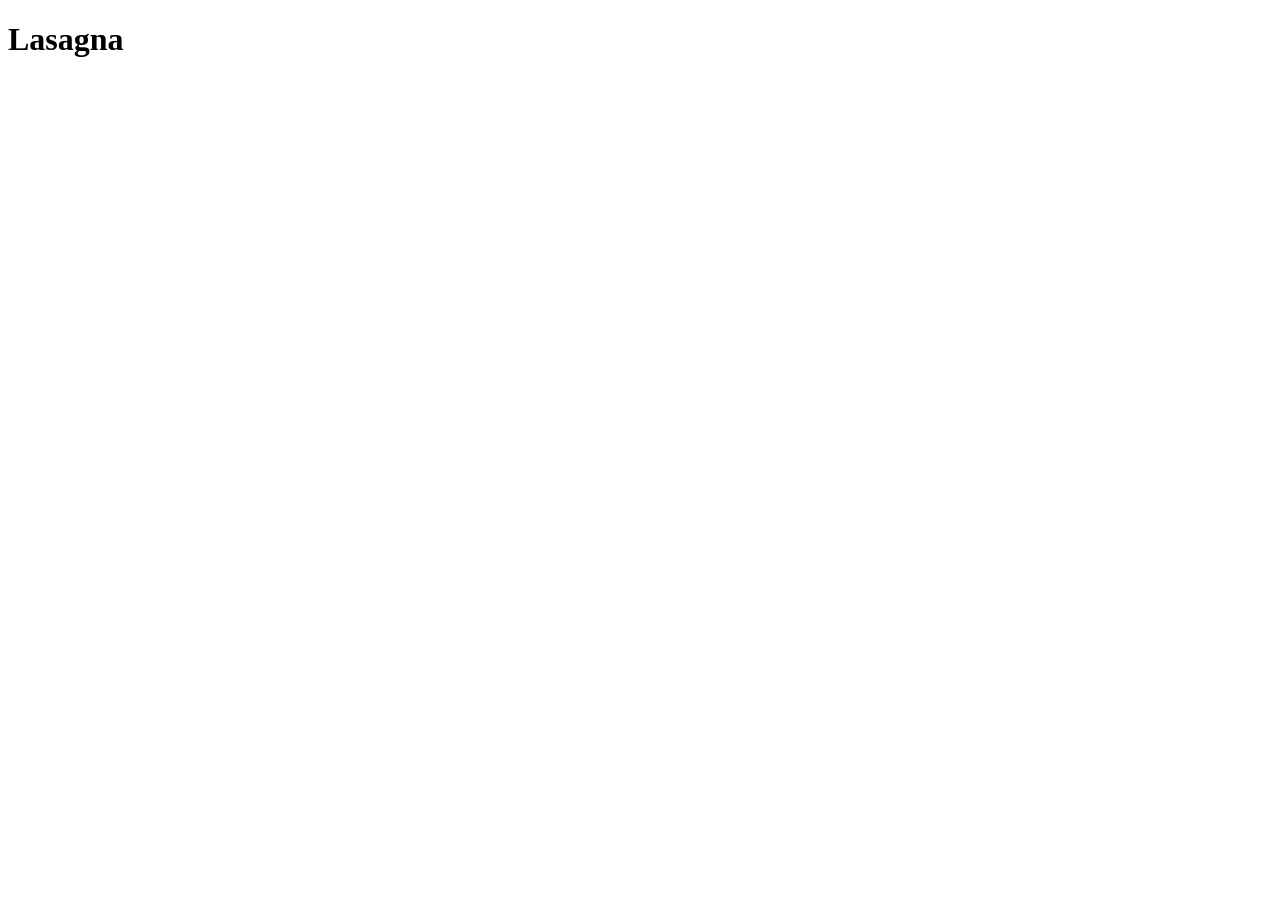
==== recipes/lasagna.html @ 73a27ea7 "created folders" ====
<!DOCTYPE html>
<html lang="en">
<head>
    <meta charset="UTF-8">
    <meta name="viewport" content="width=device-width, initial-scale=1.0">
    <title>Document</title>
</head>
<body>

    <h1>Lasagna</h1>
    
    
</body>
</html>
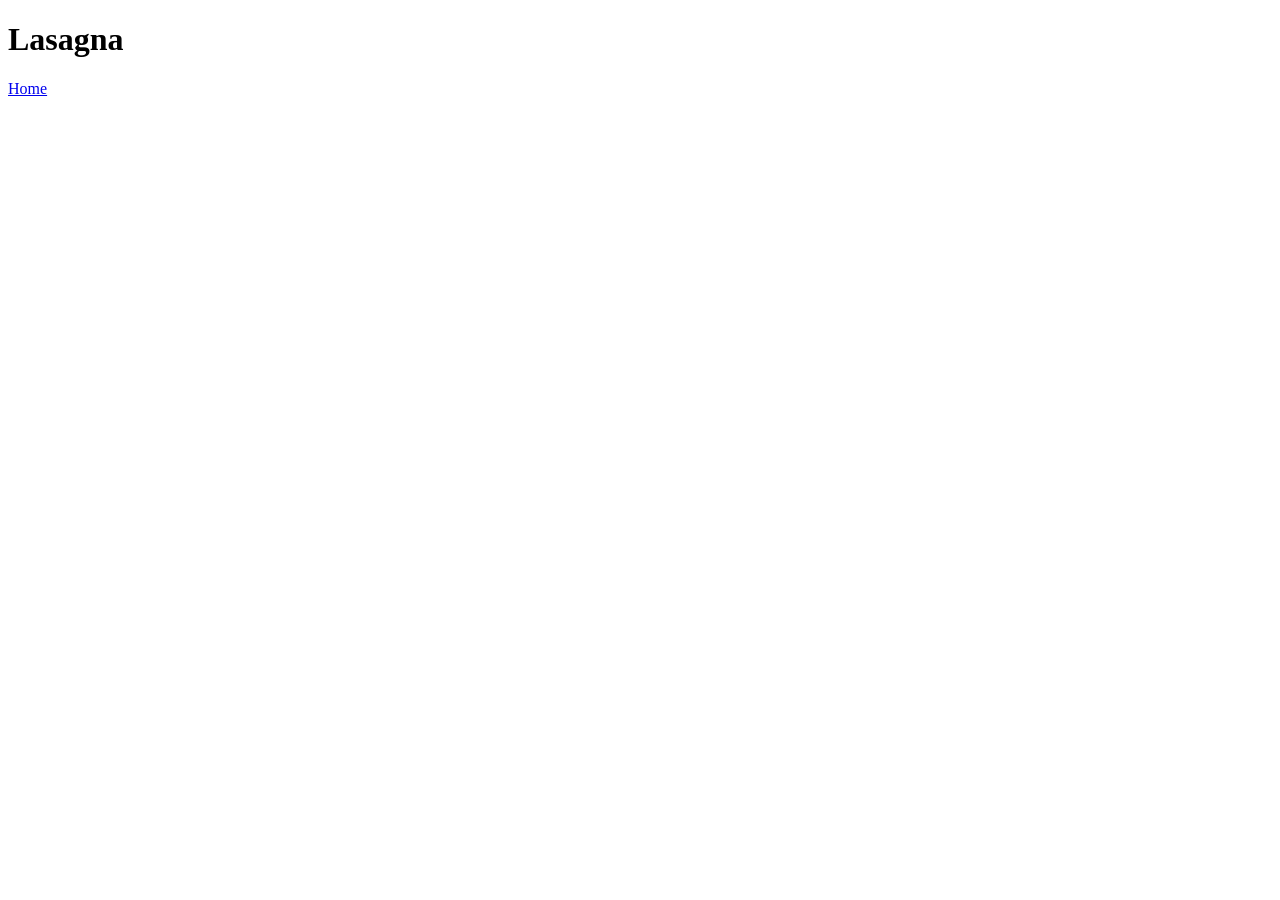
==== commit 1a4c9872: "iteration 1&2 basic site layout" ====
--- a/recipes/lasagna.html
+++ b/recipes/lasagna.html
@@ -8,7 +8,10 @@
 <body>
 
     <h1>Lasagna</h1>
-    
+
+
+
+    <a href="../index.html">Home</a>
     
 </body>
 </html>
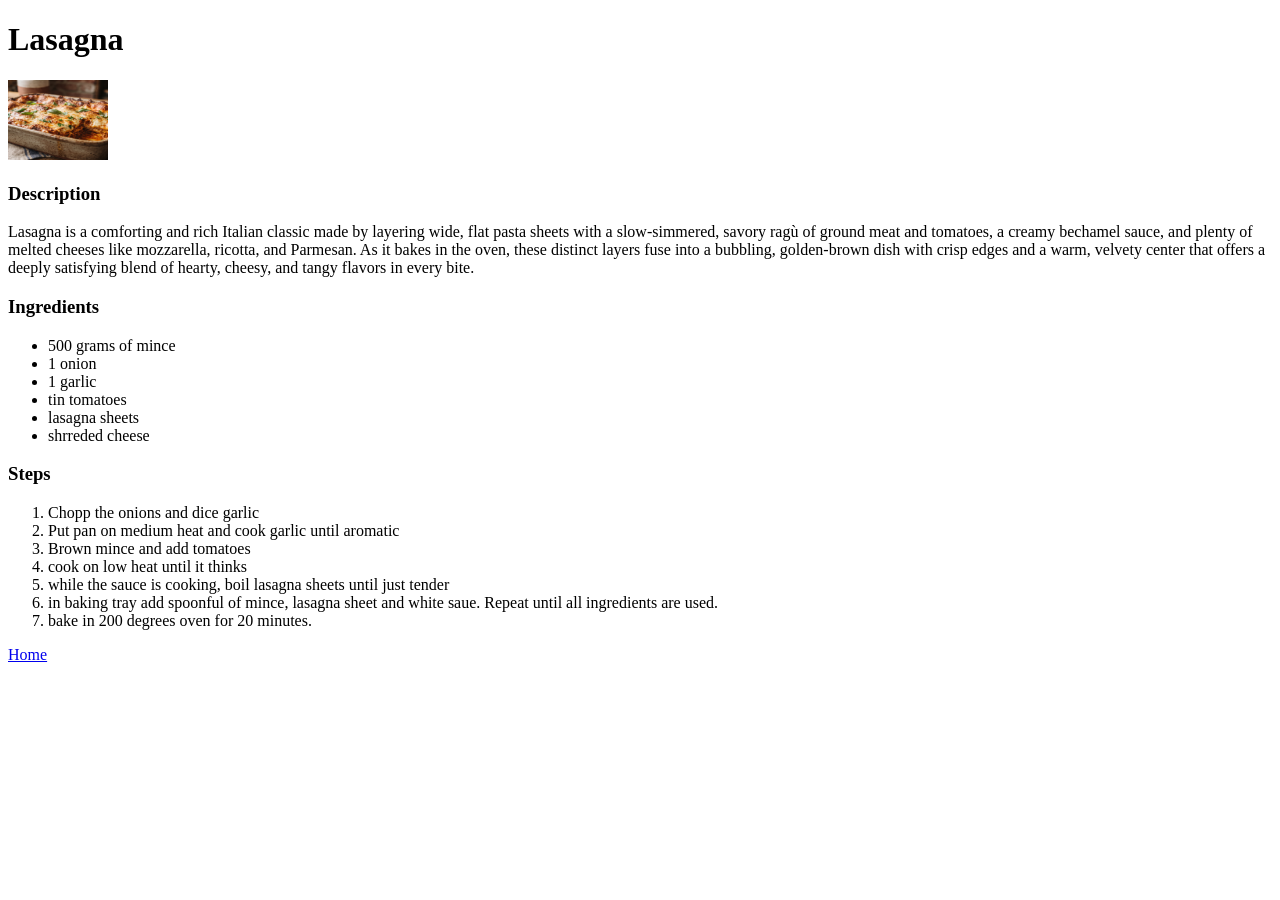
==== commit 125a6ed9: "iteration 3 added lasagna recipe" ====
--- a/recipes/lasagna.html
+++ b/recipes/lasagna.html
@@ -9,6 +9,34 @@
 
     <h1>Lasagna</h1>
 
+    <img src="../images/lasagna.jpeg" width="100" height="80" alt="Lasagna">
+
+    <h3>Description</h3>
+    <p>Lasagna is a comforting and rich Italian classic made by layering wide, flat pasta sheets with a slow-simmered, savory ragù of ground meat and tomatoes, a creamy bechamel sauce, and plenty of melted cheeses like mozzarella, ricotta, and Parmesan. As it bakes in the oven, these distinct layers fuse into a bubbling, golden-brown dish with crisp edges and a warm, velvety center that offers a deeply satisfying blend of hearty, cheesy, and tangy flavors in every bite.</p>
+
+    <h3>Ingredients</h3>
+
+    <ul>
+        <li>500 grams of mince</li>
+        <li>1 onion</li>
+        <li>1 garlic</li>
+        <li>tin tomatoes</li>
+        <li>lasagna sheets</li>
+        <li>shrreded cheese</li>
+    </ul>
+
+    <h3>Steps</h3>
+    <ol>
+        <li>Chopp the onions and dice garlic</li>
+        <li>Put pan on medium heat and cook garlic until aromatic</li>
+        <li>Brown mince and add tomatoes</li>
+        <li>cook on low heat until it thinks</li>
+        <li>while the sauce is cooking, boil lasagna sheets until just tender</li>
+        <li>in baking tray add spoonful of mince, lasagna sheet and white saue.  Repeat until all ingredients are used.</li>
+        <li>bake in 200 degrees oven for 20 minutes.</li>
+        
+    </ol>
+
 
 
     <a href="../index.html">Home</a>
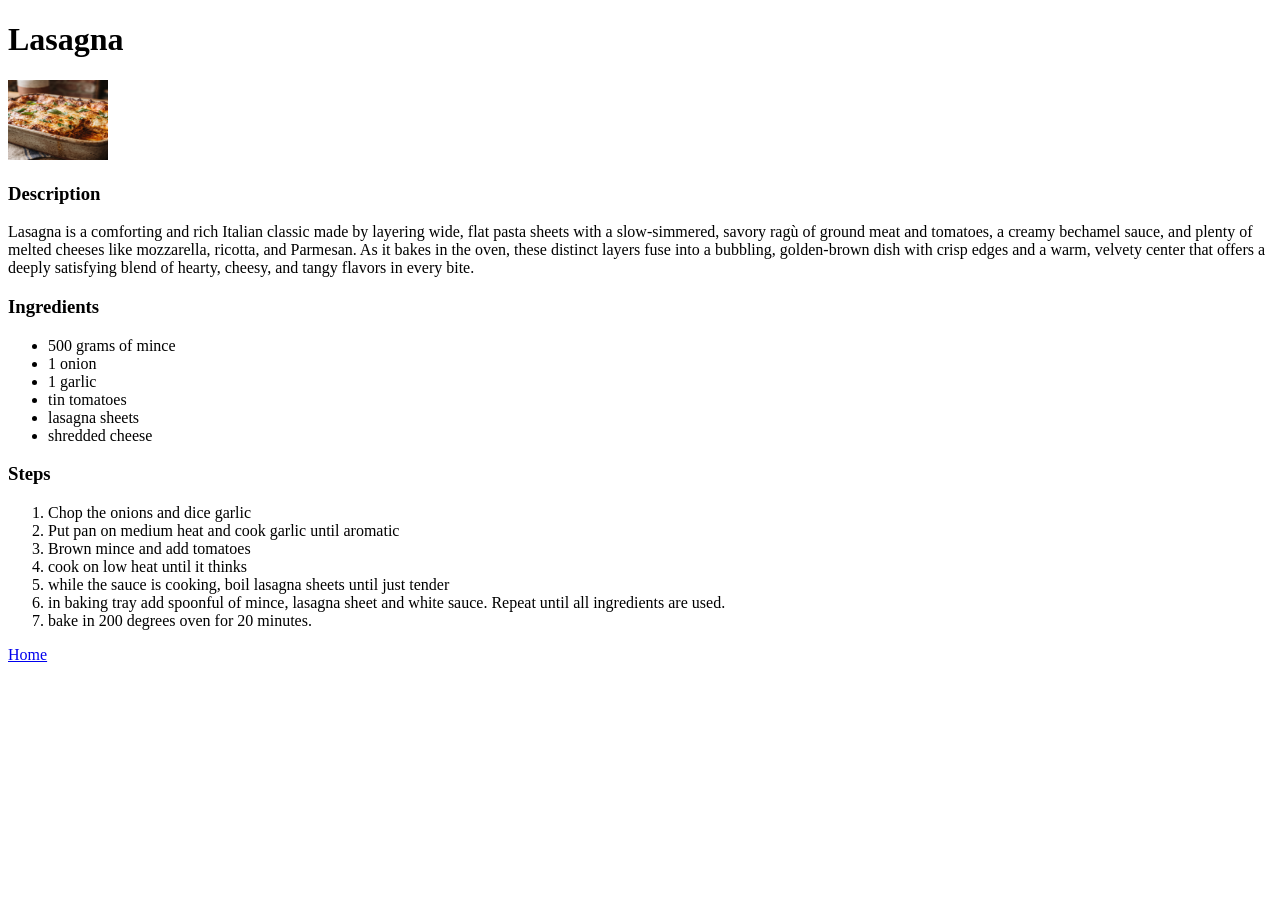
==== commit 210d63c7: "Fixed some more typos" ====
--- a/recipes/lasagna.html
+++ b/recipes/lasagna.html
@@ -22,17 +22,17 @@
         <li>1 garlic</li>
         <li>tin tomatoes</li>
         <li>lasagna sheets</li>
-        <li>shrreded cheese</li>
+        <li>shredded cheese</li>
     </ul>
 
     <h3>Steps</h3>
     <ol>
-        <li>Chopp the onions and dice garlic</li>
+        <li>Chop the onions and dice garlic</li>
         <li>Put pan on medium heat and cook garlic until aromatic</li>
         <li>Brown mince and add tomatoes</li>
         <li>cook on low heat until it thinks</li>
         <li>while the sauce is cooking, boil lasagna sheets until just tender</li>
-        <li>in baking tray add spoonful of mince, lasagna sheet and white saue.  Repeat until all ingredients are used.</li>
+        <li>in baking tray add spoonful of mince, lasagna sheet and white sauce.  Repeat until all ingredients are used.</li>
         <li>bake in 200 degrees oven for 20 minutes.</li>
         
     </ol>
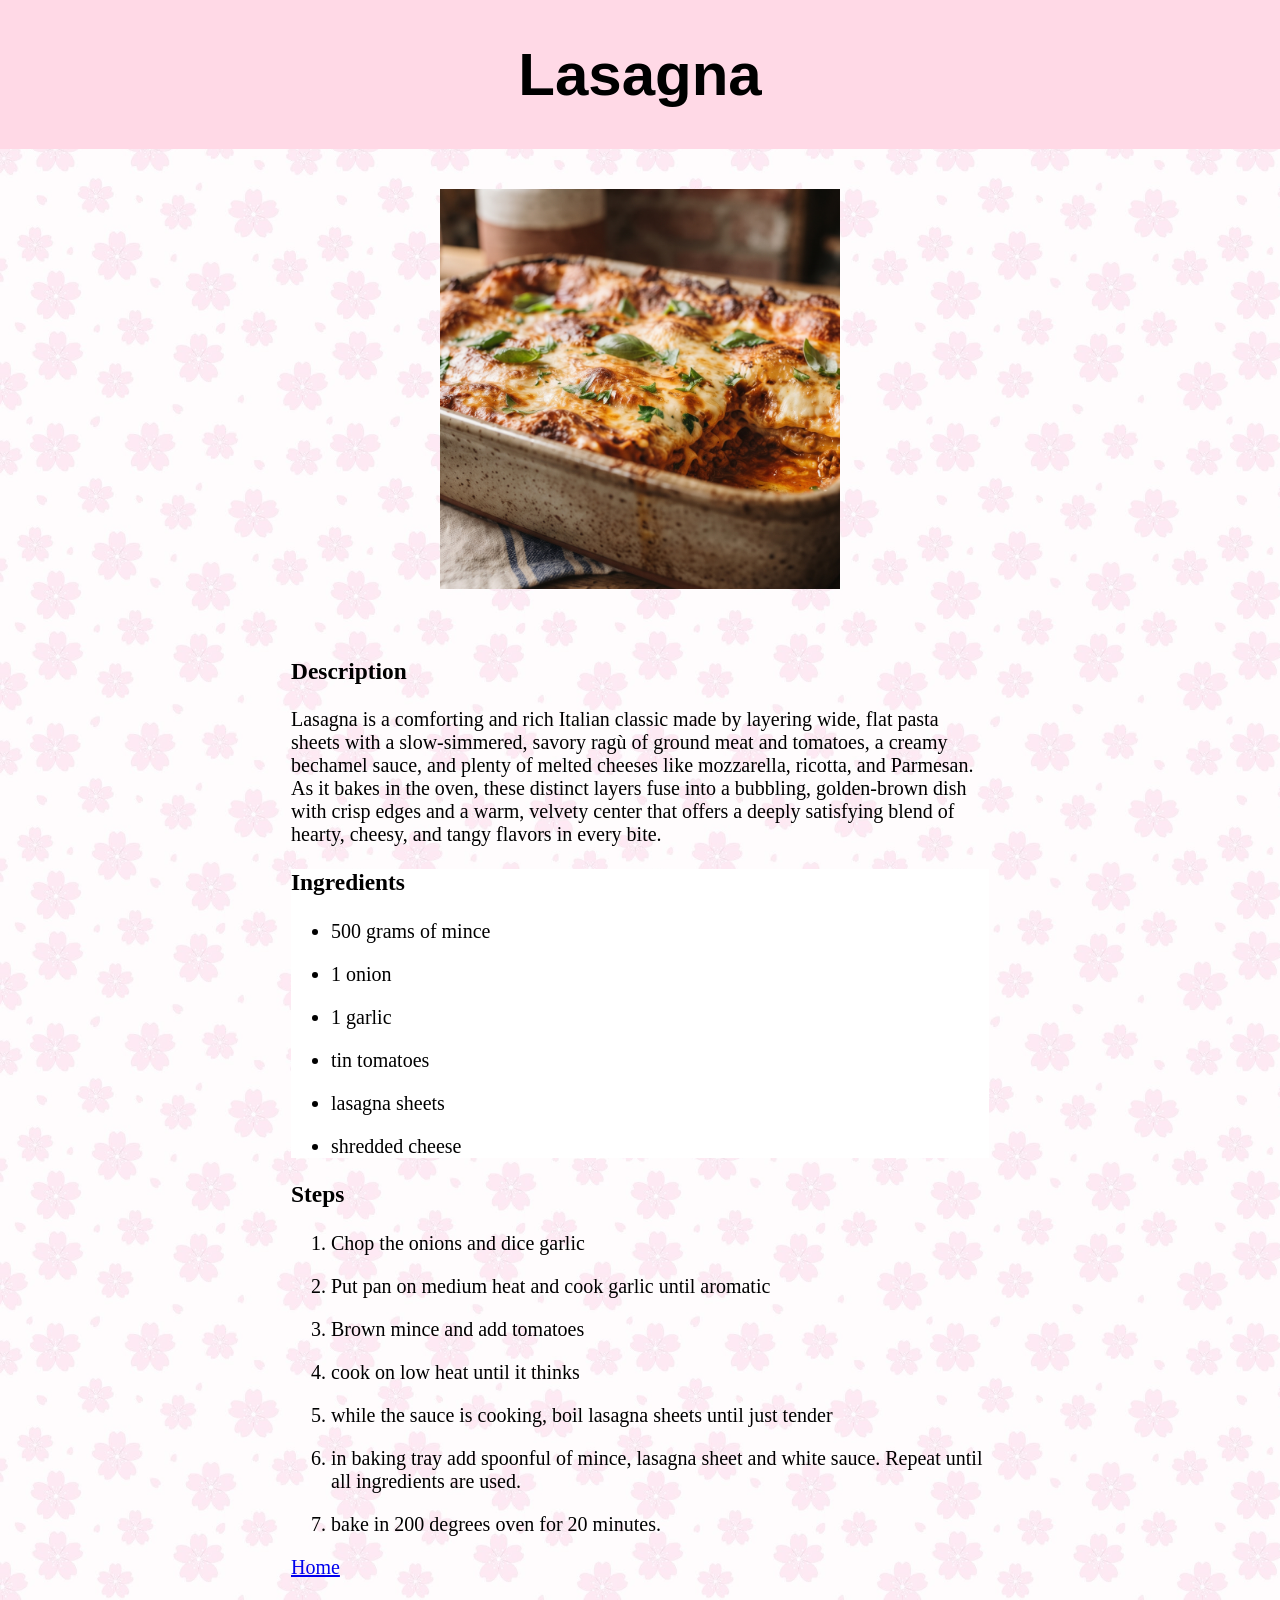
==== commit 37165aae: "added formatting" ====
--- a/recipes/lasagna.html
+++ b/recipes/lasagna.html
@@ -1,29 +1,38 @@
 <!DOCTYPE html>
 <html lang="en">
+
 <head>
     <meta charset="UTF-8">
     <meta name="viewport" content="width=device-width, initial-scale=1.0">
     <title>Document</title>
+    <link rel="stylesheet" href="../style.css">
 </head>
+
 <body>
-
+  
     <h1>Lasagna</h1>
 
     <img src="../images/lasagna.jpeg" width="100" height="80" alt="Lasagna">
+  <div class="wrap">
+    <h3>Description</h3>
+    <p>Lasagna is a comforting and rich Italian classic made by layering wide, flat pasta sheets with a slow-simmered,
+        savory ragù of ground meat and tomatoes, a creamy bechamel sauce, and plenty of melted cheeses like mozzarella,
+        ricotta, and Parmesan. As it bakes in the oven, these distinct layers fuse into a bubbling, golden-brown dish
+        with crisp edges and a warm, velvety center that offers a deeply satisfying blend of hearty, cheesy, and tangy
+        flavors in every bite.</p>
 
-    <h3>Description</h3>
-    <p>Lasagna is a comforting and rich Italian classic made by layering wide, flat pasta sheets with a slow-simmered, savory ragù of ground meat and tomatoes, a creamy bechamel sauce, and plenty of melted cheeses like mozzarella, ricotta, and Parmesan. As it bakes in the oven, these distinct layers fuse into a bubbling, golden-brown dish with crisp edges and a warm, velvety center that offers a deeply satisfying blend of hearty, cheesy, and tangy flavors in every bite.</p>
+    <div class="ingredients-card">
+        <h3 class="ingredients-header">Ingredients</h3>
 
-    <h3>Ingredients</h3>
-
-    <ul>
-        <li>500 grams of mince</li>
-        <li>1 onion</li>
-        <li>1 garlic</li>
-        <li>tin tomatoes</li>
-        <li>lasagna sheets</li>
-        <li>shredded cheese</li>
-    </ul>
+        <ul>
+            <li>500 grams of mince</li>
+            <li>1 onion</li>
+            <li>1 garlic</li>
+            <li>tin tomatoes</li>
+            <li>lasagna sheets</li>
+            <li>shredded cheese</li>
+        </ul>
+    </div>
 
     <h3>Steps</h3>
     <ol>
@@ -32,14 +41,17 @@
         <li>Brown mince and add tomatoes</li>
         <li>cook on low heat until it thinks</li>
         <li>while the sauce is cooking, boil lasagna sheets until just tender</li>
-        <li>in baking tray add spoonful of mince, lasagna sheet and white sauce.  Repeat until all ingredients are used.</li>
+        <li>in baking tray add spoonful of mince, lasagna sheet and white sauce. Repeat until all ingredients are used.
+        </li>
         <li>bake in 200 degrees oven for 20 minutes.</li>
-        
+
     </ol>
 
 
 
     <a href="../index.html">Home</a>
-    
+</div>
+
 </body>
+
 </html>
--- a/style.css
+++ b/style.css
@@ -0,0 +1,60 @@
+h1 {
+font-family: 'Great Vibes', Geneva, Verdana, sans-serif;
+background-color: #FFD9E6;
+padding: 40px;
+margin-top: 0px;
+text-align: center;
+font-size: 60px;
+
+}
+
+.no-bullets {
+
+    list-style-type: none;
+    font-size: 20px;
+}
+
+li { 
+    margin-bottom: 20px;
+}
+.recipe-link {
+    color: purple;
+
+}
+
+.emoji {
+    margin-right: 30px;
+}
+
+body {
+    
+   background-image: linear-gradient(rgba(255, 255, 255, 0.6), rgba(255, 255, 255, 0.6)), url('images/sakura.jpeg');
+   background-size: 300px auto;
+   margin: 0;
+   padding: 0;
+}
+
+html { 
+   margin: 0;
+   padding: 0;
+ 
+}
+
+.ingredients-card {
+    background-color: white;
+}
+
+.wrap {
+
+margin: 35px;
+padding: 10px 20%;
+font-size: 20px;
+}
+
+img {
+    margin-left: auto;
+    margin-right: auto;
+    display: block;
+    width: 400px;
+    height: auto;
+}
